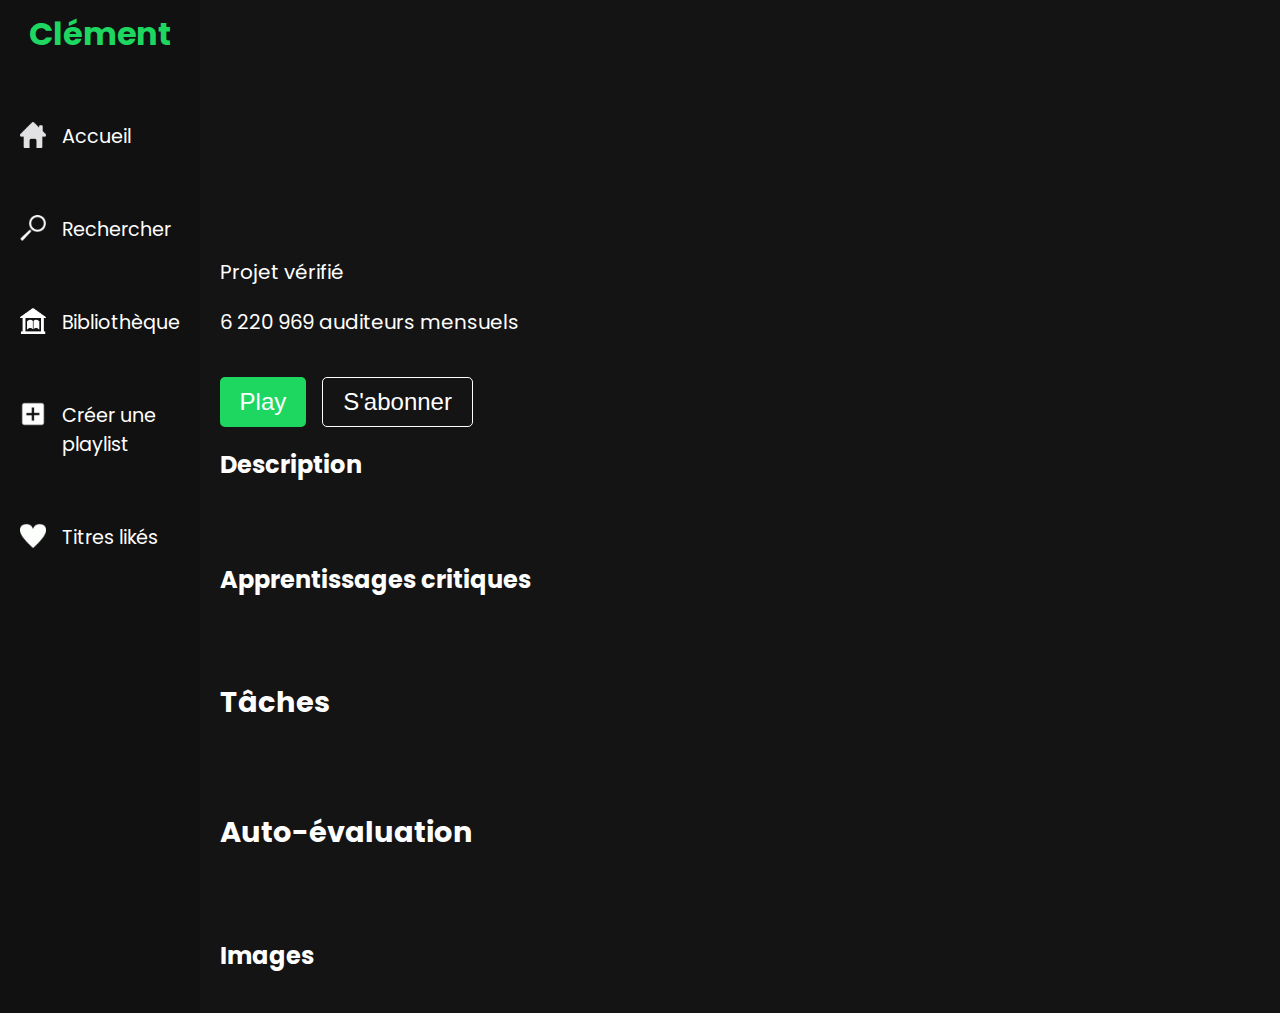
==== details.html @ 46a6d3ab "font end" ====
<!DOCTYPE html>
<html lang="fr">
<head>
    <meta charset="UTF-8">
    <meta name="viewport" content="width=device-width, initial-scale=1.0">
    <title>Détails de la Série</title>
    <link rel="stylesheet" href="styles.css">
    <link href='https://fonts.googleapis.com/css?family=Poppins' rel='stylesheet'>
</head>
<body>
    <header class="header">
        <div class="logo"><a style="text-decoration: none; color: #1ed760;" href="index.html">Clément</a></div>
        <nav class="menu">
            <ul style="list-style-type: none; padding-inline-start: 0;">
                <li><a class="no-style" href="#accueil"><img class="icone-left-menu" src="./img/house-4471626_1280.webp" alt="">  Accueil</a></li>
                <li><a class="no-style" href="#rechercher"><img class="icone-left-menu" src="./img/2070.png"> Rechercher</a></li>
                <li><a class="no-style" href="#bibliotheque"><img class="icone-left-menu" src="./img/book-160871_960_720.webp"> Bibliothèque</a></li>
                <li><a class="no-style" href="#creer"><img class="icone-left-menu" src="./img/plus_square_filled_icon_178930.webp"> Créer une playlist</a></li>
                <li><a class="no-style" href="#likes"><img class="icone-left-menu" src="./img/1145.png"> Titres likés</a></li>
            </ul>
        </nav>
    </header>
<div id="section-container">
    <section class="details-hero" id="detailsHero">
        <div class="details-content">
            <p>Projet vérifié</p>
            <h1 id="detailsTitle"></h1>
            <p>6 220 969 auditeurs mensuels</p>
        </div>
    </section>

    <section class="ac-section">
        <div style="display: flex; flex-direction: row;">
            <button class="btn" > Play </button>
            <button style="margin-left: 1rem; display: flex; background-color: unset; border: solid 1px white;" class="btn">S'abonner</button>
        </div>
        <h2>Description</h2>
        <p id="detailsDescription"></p>
    </section>

    <section class="ac-section">
        <h2>Apprentissages critiques</h2>
        <ul class="ac-list" id="acList"></ul>
    </section>

    <section class="tasks-section">
        <h2>Tâches</h2>
        <ul class="tasks-list" id="tasksList"></ul>
    </section>

    <section class="auto-eval-section">
        <h2>Auto-évaluation</h2>
        <p id="autoEvalText"></p>
    </section>

    <section class="images-section">
        <h2>Images</h2>
        <div class="images-row" id="imagesRow"></div>
    </section>

    <div id="justificationModal" class="modalAC">
        <div class="modalAC-content">
            <span class="close">&times;</span>
            <div id="divNumAc">
            </div>
            <h2>Justification</h2>
            <p id="justificationText"></p>
        </div>
    </div>
</div>
    <script src="details.js"></script>
</body>
</html>
---- styles.css ----
/* Style général */
body {
    margin: 0;
    font-family: 'Poppins';
    background-color: #141414;
    color: #fff;
    font-size: 1.2rem;
    display: grid;
    grid-template-columns: 0.05fr 1fr;
    grid-template-rows: 1fr;
    grid-column-gap: 0px;
    grid-row-gap: 0px;
}

.header {
    display: flex;
    flex-direction: column;
    align-items: center;
    padding: 10px 20px;
    background-color: #111;
    top: 0;
    z-index: 3;
    grid-area: 1 / 1 / 2 / 2;
}
#section-container{
    grid-area: 1 / 2 / 2 / 3; 
}
.menu>ul>li{
    margin-top: 4rem !important;

}
.no-style{
    text-decoration: none;
    color: white;
    display: flex;
}

.logo {
    font-size: 2rem;
    font-weight: bold;
    color: #1ed760;
}

.nav-links {
    list-style: none;
    display: flex;
    margin: 0;
    padding: 0;
}

.nav-links li {
    margin: 0;
    margin-top: 2rem;

}

.nav-links a {
    color: #fff;
    text-decoration: none;
}

.hero {
    display: flex;
    justify-content: flex-start;
    height: 50vh;
    background-color: #333;
    margin-top: 60px;
    align-items: center;
}
.sous-container-hero{
    background-color: #000;
    display: flex;
    flex-direction: row;
    margin-left: 3rem;
}

.hero-content {
    text-align: left;
    border-radius: 96px;
    padding: 31px;
    backdrop-filter: blur(1px);
}

.hero-title {
    font-size: 5rem;
    margin-bottom: 10px;
}

.hero-description {
    font-size: 1.5rem;
    margin-bottom: 20px;
}

.btn {
    padding: 10px 20px;
    background-color: #1ed760;
    border: none;
    border-radius: 5px;
    color: #fff;
    font-size: 1.5rem;
    cursor: pointer;
}

.modal {
    display: none;
    position: fixed;
    z-index: 10;
    left: 15%;
    top: 13%;
    width: 100%;
    overflow: auto;
    width: 70vw !important;
    background-color: #222;
    height: 80vh;
    border-radius: 22px;
    padding-bottom: 2rem;
}

.modal-content {
    background-color: #222;
    padding: 20px;
    margin-left: 2rem;
    border-radius: 22px;
    height: 68vh;
}

.section {
    padding: 20px;
}

.section h2 {
    font-size: 24px;
    margin-bottom: 20px;
}

.row {
    display: flex;
    flex-wrap: wrap;
    gap: 10px;
}

.card {
    display: flex;
    align-items: center;
    margin: 8px 0;
    cursor: pointer;
    transition: box-shadow 0.3s ease;
    background-color: #333;
    width: 20vw;
    border-radius: 3px
}

.card:hover {
    box-shadow: 0 4px 8px rgba(0, 0, 0, 0.1);
}

.card-img {
    width: 100px;
    height: 100px;
    object-fit: cover;
    margin-right: 16px;
}

.card-content {
    flex: 1;
}

Explication

.card img {
    width: 100%;
    display: block;
}

.card-title {
    padding: 10px;
    font-size: 22px;
    font-weight: 400;
    text-align: center;
}

.card:hover {
    transform: scale(1.05);
}

.ac-list {
    list-style: none;
    padding: 0;
}

.ac-list li {
    margin: 10px 0;
}

.validate-icon {
    color: green;
    margin-left: 10px;
}

.details-hero {
    background-position: top !important;
    display: flex;
    align-items: flex-end;
    height: 33vh;
    background-size: cover;
    background-position: center;
    margin-top: 60px;
}
.tasks-section{
    padding: 20px;
}
.auto-eval-section{
    padding: 20px;
}
.details-content {
    display: flex;
    text-align: center;
    padding: 20px;
    justify-content: left;
    border-radius: 5px;
    align-items: flex-start;
    flex-direction: column;
}

.details-content h1 {
    font-size: 4rem;
    margin-top: 0;
    margin-bottom: 0px;
}

.icone-left-menu{
    width: 2vw;
    height: 2vw;
    filter: invert();
    margin-right: 1rem;
}
.details-content p {
    font-size: 20px;
    margin-bottom: 0px;
}

/* Images Section */
.images-section {
    padding: 20px;
}

.images-section h2 {
    font-size: 24px;
    margin-bottom: 20px;
}

.images-row {
    display: flex;
    flex-wrap: wrap;
    gap: 10px;
}

.details-image {
    width: 20vw;
    border-radius: 5px;
}

/* AC Section */
.ac-section {
    padding: 20px;
}

.ac-section h2 {
    font-size: 24px;
    margin-bottom: 20px;
}

.ac-list {
    list-style: none;
    padding: 0;
}

.ac-list li {
    margin: 10px 0;
}

.validate-icon {
    color: green;
    margin-left: 10px;
}


.ac-list li {
    display: flex;
    align-items: center;
    margin: 10px 0;
}

.ac-item {
    display: flex;
    align-items: center;
    margin-bottom: 10px;
}

.ac-number {
    font-size: 1.5rem;
    display: flex;
    align-items: center;
    justify-content: center;
    background-color: #1ed760;
    color: white;
    border-radius: 5px;
    width: 10vw;
    height: 5vw;
    margin-left: 15px;
    margin-right: 2rem;
    margin-bottom: 1rem;
}

.ac-number h3 {
    margin: 0;
}

.modalAC {
    display: none; /* Hidden by default */
    position: fixed; /* Stay in place */
    z-index: 10; /* Sit on top */
    left: 0;
    top: 0;
    width: 100%; /* Full width */
    height: 100%; /* Full height */
    overflow: auto; /* Enable scroll if needed */
    background-color: rgb(0,0,0); /* Fallback color */
    background-color: rgba(0,0,0,0.4); /* Black w/ opacity */
}

/* Modal Content */
.modalAC-content {
    background-color: #000;
    margin: 15% auto; /* 15% from the top and centered */
    padding: 20px;
    border: 1px solid #888;
    width: 80%; /* Could be more or less, depending on screen size */
    border-radius: 10px;
}

/* The Close Button */
.close {
    color: #aaa;
    float: right;
    font-size: 28px;
    font-weight: bold;
}

.close:hover,
.close:focus {
    color: black;
    text-decoration: none;
    cursor: pointer;
}

#left-menu{
    width: 240px;
    height: 100%;
    background-color: #000;
}
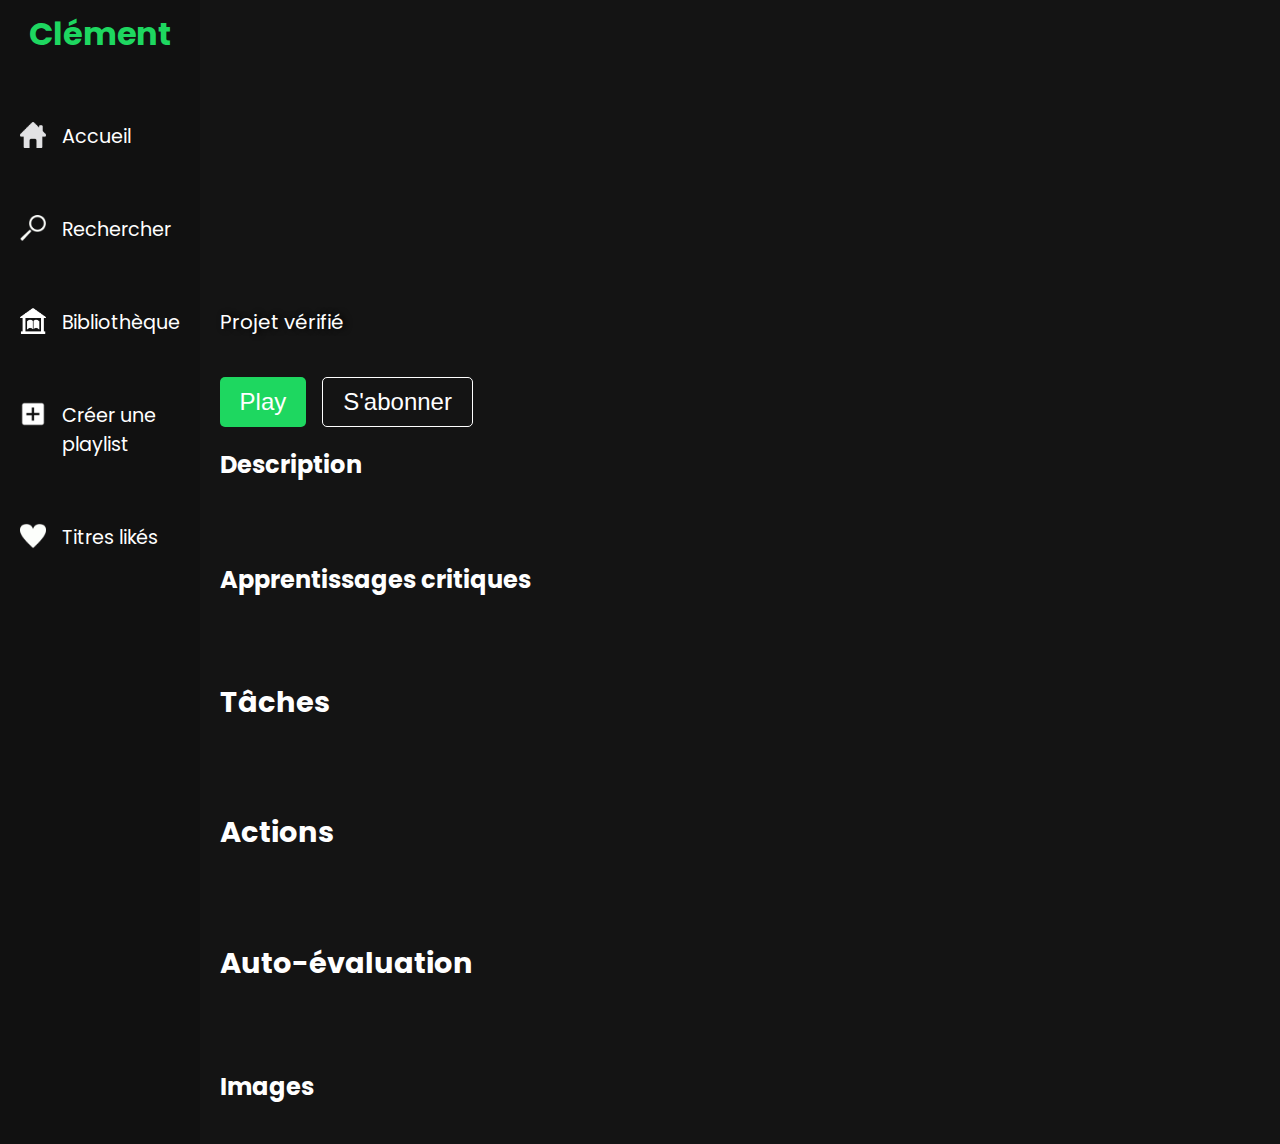
==== commit de4daecc: "finish" ====
--- a/details.html
+++ b/details.html
@@ -3,7 +3,7 @@
 <head>
     <meta charset="UTF-8">
     <meta name="viewport" content="width=device-width, initial-scale=1.0">
-    <title>Détails de la Série</title>
+    <title>Potfolio de compétences</title>
     <link rel="stylesheet" href="styles.css">
     <link href='https://fonts.googleapis.com/css?family=Poppins' rel='stylesheet'>
 </head>
@@ -25,7 +25,6 @@
         <div class="details-content">
             <p>Projet vérifié</p>
             <h1 id="detailsTitle"></h1>
-            <p>6 220 969 auditeurs mensuels</p>
         </div>
     </section>
 
@@ -46,6 +45,11 @@
     <section class="tasks-section">
         <h2>Tâches</h2>
         <ul class="tasks-list" id="tasksList"></ul>
+    </section>
+
+    <section class="action">
+        <h2>Actions</h2>
+        <p id="action"></p>
     </section>
 
     <section class="auto-eval-section">
--- a/styles.css
+++ b/styles.css
@@ -226,6 +226,7 @@
     font-size: 4rem;
     margin-top: 0;
     margin-bottom: 0px;
+    text-shadow: 3px 0px 6px rgba(0, 0, 0, 1);
 }
 
 .icone-left-menu{
@@ -237,6 +238,7 @@
 .details-content p {
     font-size: 20px;
     margin-bottom: 0px;
+    text-shadow: 3px 0px 6px rgba(0, 0, 0, 1);
 }
 
 /* Images Section */
@@ -256,8 +258,19 @@
 }
 
 .details-image {
-    width: 20vw;
+    object-fit: contain;
+    max-width: 800px;
+    max-height: 700px;
     border-radius: 5px;
+}
+
+.action{
+    padding: 20px;
+}
+
+.ac-item:hover {
+    cursor: pointer;
+    transform: scale(1.01);
 }
 
 /* AC Section */
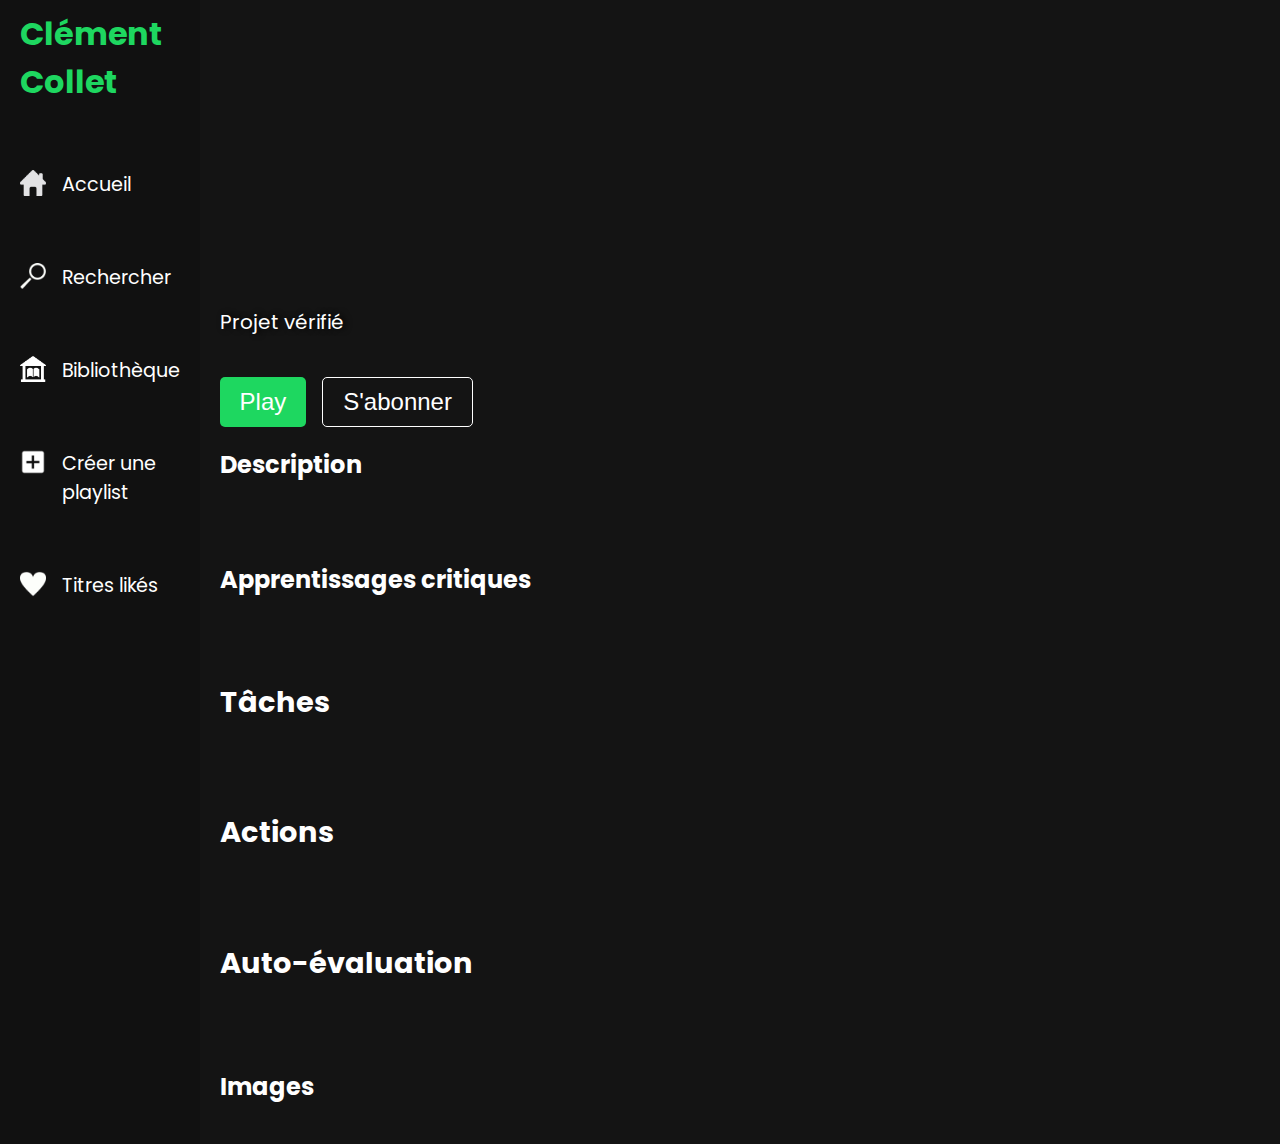
==== commit c8fa389c: "img" ====
--- a/details.html
+++ b/details.html
@@ -9,7 +9,7 @@
 </head>
 <body>
     <header class="header">
-        <div class="logo"><a style="text-decoration: none; color: #1ed760;" href="index.html">Clément</a></div>
+        <div class="logo"><a style="text-decoration: none; color: #1ed760;" href="index.html">Clément Collet</a></div>
         <nav class="menu">
             <ul style="list-style-type: none; padding-inline-start: 0;">
                 <li><a class="no-style" href="#accueil"><img class="icone-left-menu" src="./img/house-4471626_1280.webp" alt="">  Accueil</a></li>
